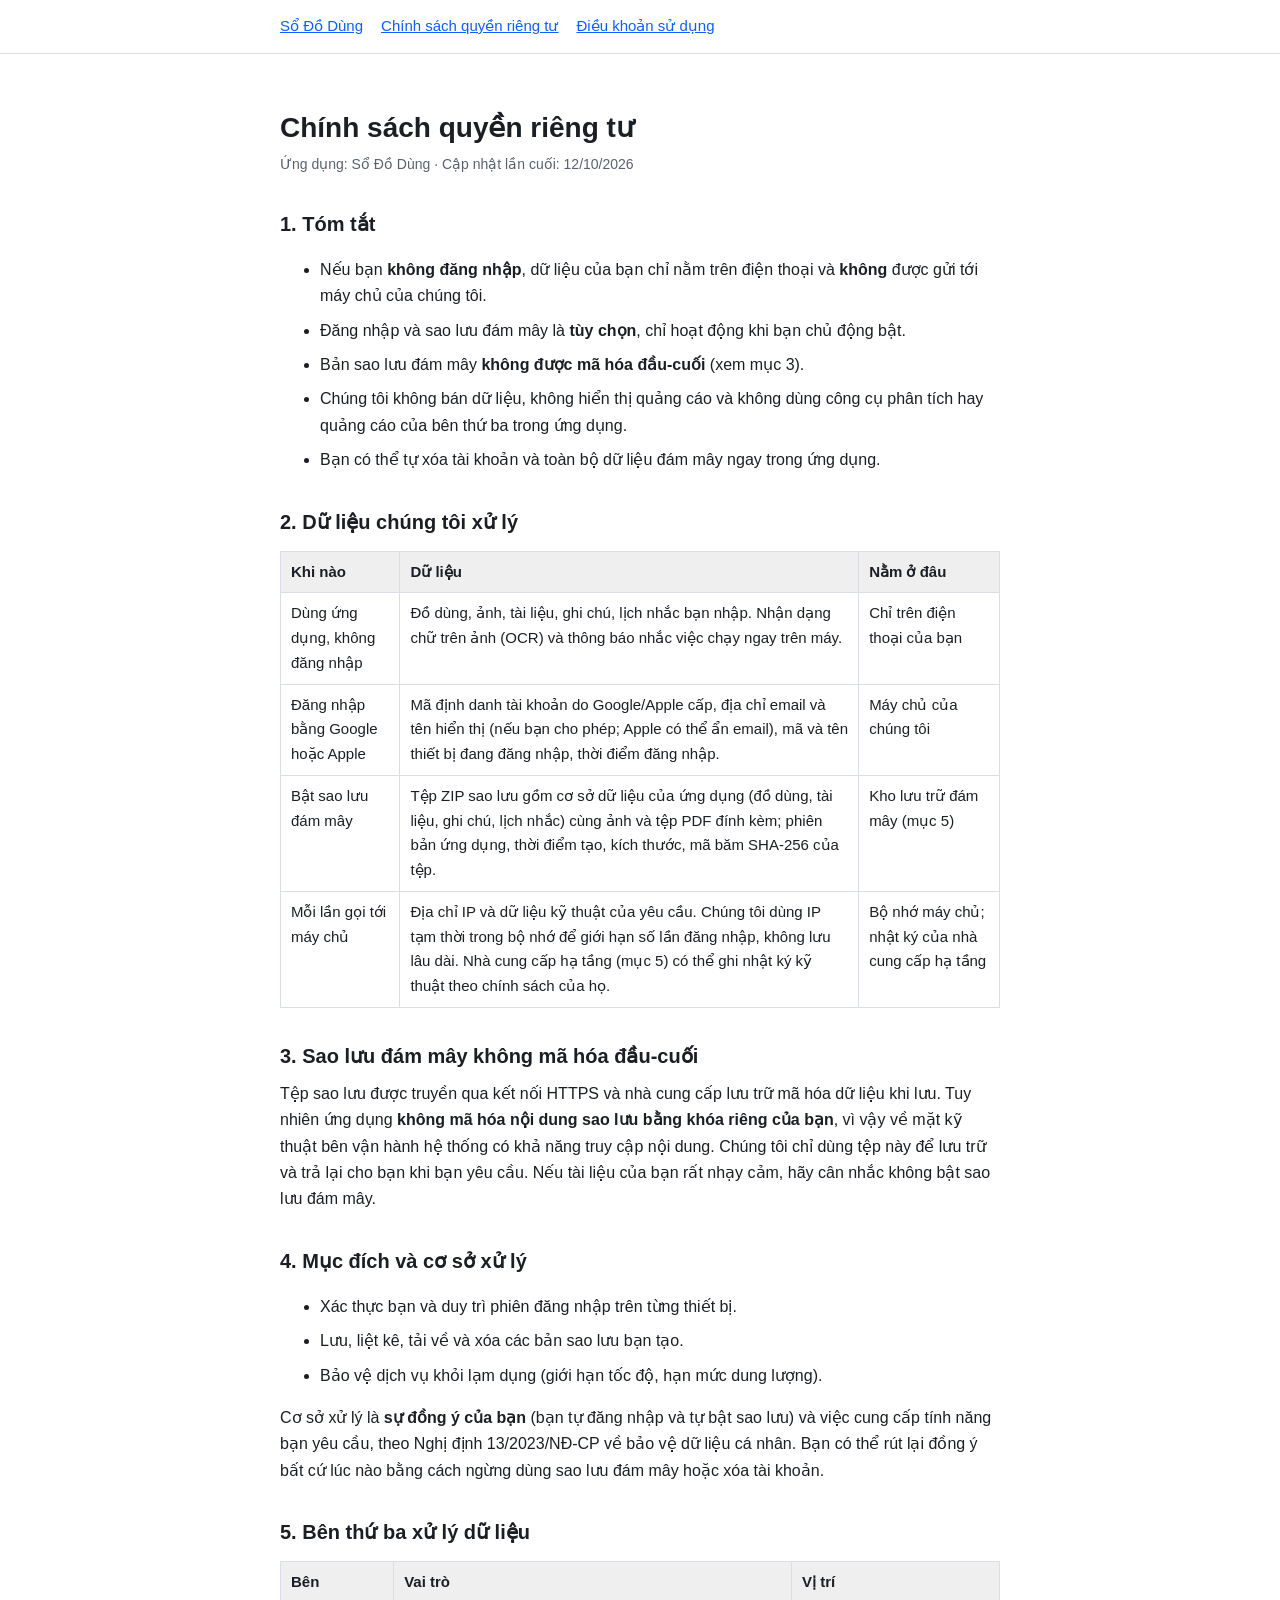
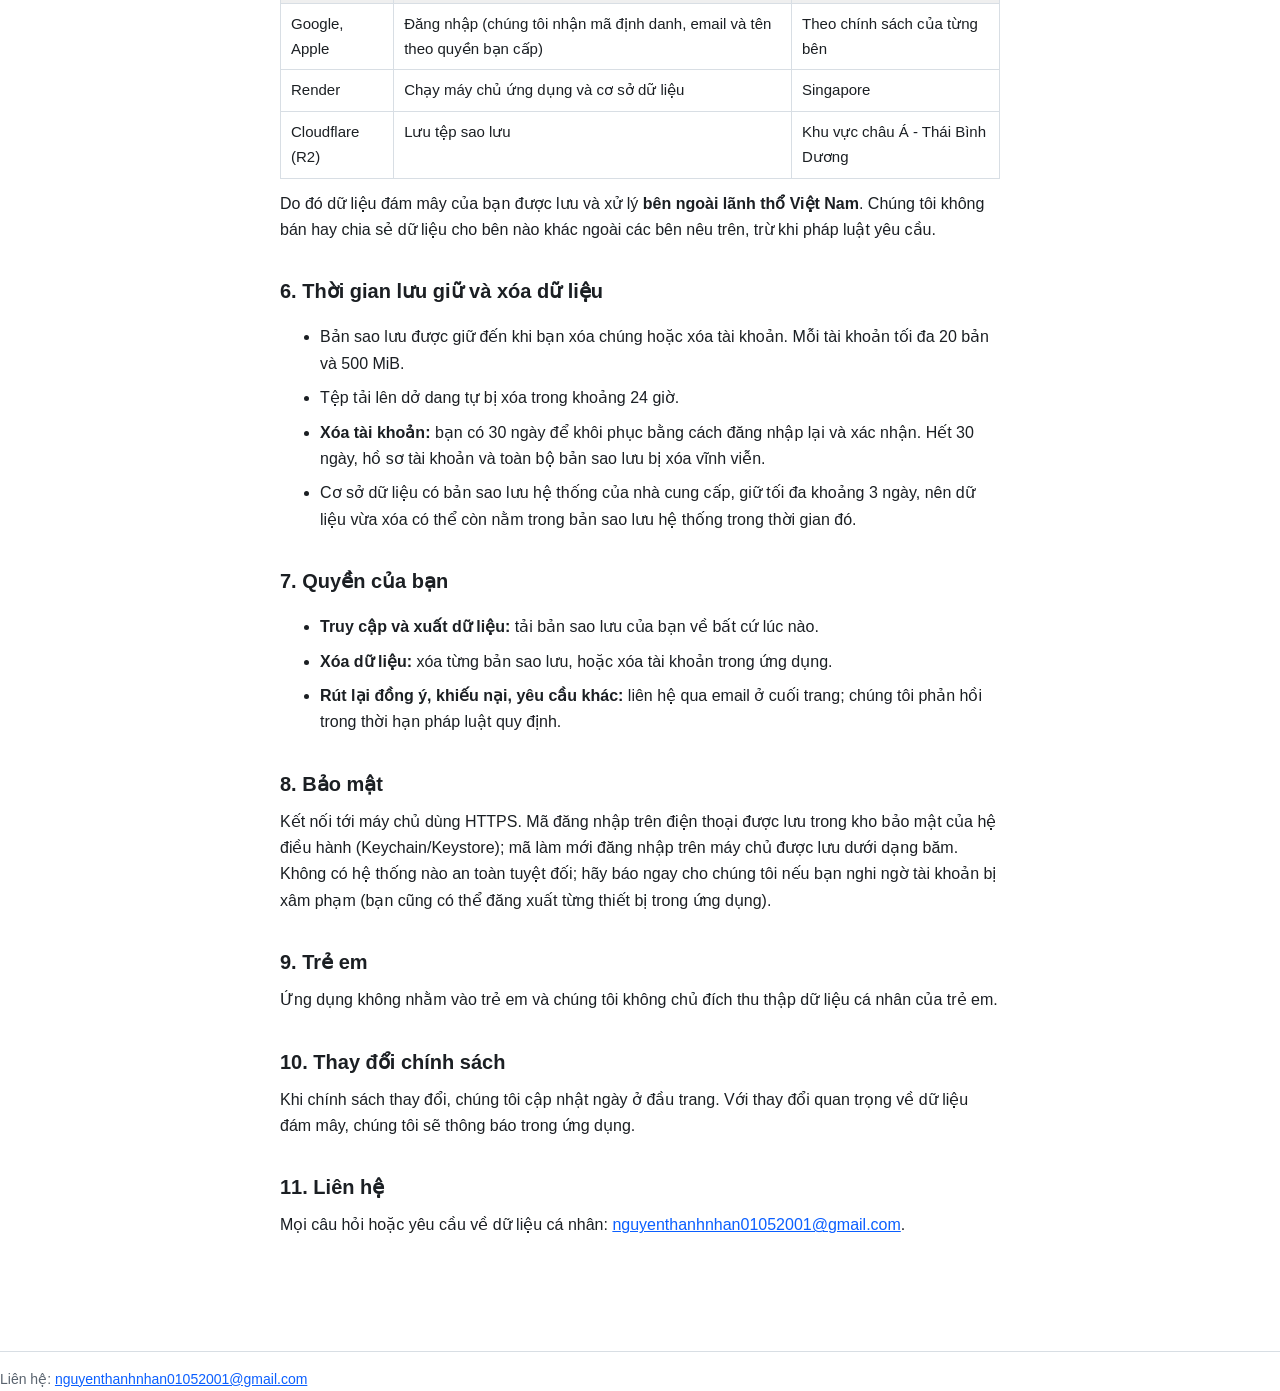
==== privacy.html @ 61e335ab "Initial site: home, privacy policy, terms of use Co-Authored-By: Claude Sonnet 5.5 <noreply@anthropi" ====
<!doctype html>
<html lang="vi"><head><meta charset="utf-8"><meta name="viewport" content="width=device-width,initial-scale=1"><title>Chính sách quyền riêng tư - Sổ Đồ Dùng</title><meta name="description" content="Cách ứng dụng Sổ Đồ Dùng xử lý dữ liệu cá nhân của bạn."><link rel="stylesheet" href="style.css"></head><body><header><nav><a href="./">Sổ Đồ Dùng</a><a href="privacy.html">Chính sách quyền riêng tư</a><a href="terms.html">Điều khoản sử dụng</a></nav></header>
<main>
<h1>Chính sách quyền riêng tư</h1>
<p class="muted">Ứng dụng: Sổ Đồ Dùng · Cập nhật lần cuối: 12/10/2026</p>

<h2>1. Tóm tắt</h2>
<ul>
<li>Nếu bạn <strong>không đăng nhập</strong>, dữ liệu của bạn chỉ nằm trên điện thoại và <strong>không</strong> được gửi tới máy chủ của chúng tôi.</li>
<li>Đăng nhập và sao lưu đám mây là <strong>tùy chọn</strong>, chỉ hoạt động khi bạn chủ động bật.</li>
<li>Bản sao lưu đám mây <strong>không được mã hóa đầu-cuối</strong> (xem mục 3).</li>
<li>Chúng tôi không bán dữ liệu, không hiển thị quảng cáo và không dùng công cụ phân tích hay quảng cáo của bên thứ ba trong ứng dụng.</li>
<li>Bạn có thể tự xóa tài khoản và toàn bộ dữ liệu đám mây ngay trong ứng dụng.</li>
</ul>

<h2>2. Dữ liệu chúng tôi xử lý</h2>
<table>
<tr><th>Khi nào</th><th>Dữ liệu</th><th>Nằm ở đâu</th></tr>
<tr><td>Dùng ứng dụng, không đăng nhập</td><td>Đồ dùng, ảnh, tài liệu, ghi chú, lịch nhắc bạn nhập. Nhận dạng chữ trên ảnh (OCR) và thông báo nhắc việc chạy ngay trên máy.</td><td>Chỉ trên điện thoại của bạn</td></tr>
<tr><td>Đăng nhập bằng Google hoặc Apple</td><td>Mã định danh tài khoản do Google/Apple cấp, địa chỉ email và tên hiển thị (nếu bạn cho phép; Apple có thể ẩn email), mã và tên thiết bị đang đăng nhập, thời điểm đăng nhập.</td><td>Máy chủ của chúng tôi</td></tr>
<tr><td>Bật sao lưu đám mây</td><td>Tệp ZIP sao lưu gồm cơ sở dữ liệu của ứng dụng (đồ dùng, tài liệu, ghi chú, lịch nhắc) cùng ảnh và tệp PDF đính kèm; phiên bản ứng dụng, thời điểm tạo, kích thước, mã băm SHA-256 của tệp.</td><td>Kho lưu trữ đám mây (mục 5)</td></tr>
<tr><td>Mỗi lần gọi tới máy chủ</td><td>Địa chỉ IP và dữ liệu kỹ thuật của yêu cầu. Chúng tôi dùng IP tạm thời trong bộ nhớ để giới hạn số lần đăng nhập, không lưu lâu dài. Nhà cung cấp hạ tầng (mục 5) có thể ghi nhật ký kỹ thuật theo chính sách của họ.</td><td>Bộ nhớ máy chủ; nhật ký của nhà cung cấp hạ tầng</td></tr>
</table>

<h2>3. Sao lưu đám mây không mã hóa đầu-cuối</h2>
<p>Tệp sao lưu được truyền qua kết nối HTTPS và nhà cung cấp lưu trữ mã hóa dữ liệu khi lưu. Tuy nhiên ứng dụng <strong>không mã hóa nội dung sao lưu bằng khóa riêng của bạn</strong>, vì vậy về mặt kỹ thuật bên vận hành hệ thống có khả năng truy cập nội dung. Chúng tôi chỉ dùng tệp này để lưu trữ và trả lại cho bạn khi bạn yêu cầu. Nếu tài liệu của bạn rất nhạy cảm, hãy cân nhắc không bật sao lưu đám mây.</p>

<h2>4. Mục đích và cơ sở xử lý</h2>
<ul>
<li>Xác thực bạn và duy trì phiên đăng nhập trên từng thiết bị.</li>
<li>Lưu, liệt kê, tải về và xóa các bản sao lưu bạn tạo.</li>
<li>Bảo vệ dịch vụ khỏi lạm dụng (giới hạn tốc độ, hạn mức dung lượng).</li>
</ul>
<p>Cơ sở xử lý là <strong>sự đồng ý của bạn</strong> (bạn tự đăng nhập và tự bật sao lưu) và việc cung cấp tính năng bạn yêu cầu, theo Nghị định 13/2023/NĐ-CP về bảo vệ dữ liệu cá nhân. Bạn có thể rút lại đồng ý bất cứ lúc nào bằng cách ngừng dùng sao lưu đám mây hoặc xóa tài khoản.</p>

<h2>5. Bên thứ ba xử lý dữ liệu</h2>
<table>
<tr><th>Bên</th><th>Vai trò</th><th>Vị trí</th></tr>
<tr><td>Google, Apple</td><td>Đăng nhập (chúng tôi nhận mã định danh, email và tên theo quyền bạn cấp)</td><td>Theo chính sách của từng bên</td></tr>
<tr><td>Render</td><td>Chạy máy chủ ứng dụng và cơ sở dữ liệu</td><td>Singapore</td></tr>
<tr><td>Cloudflare (R2)</td><td>Lưu tệp sao lưu</td><td>Khu vực châu Á - Thái Bình Dương</td></tr>
</table>
<p>Do đó dữ liệu đám mây của bạn được lưu và xử lý <strong>bên ngoài lãnh thổ Việt Nam</strong>. Chúng tôi không bán hay chia sẻ dữ liệu cho bên nào khác ngoài các bên nêu trên, trừ khi pháp luật yêu cầu.</p>

<h2>6. Thời gian lưu giữ và xóa dữ liệu</h2>
<ul>
<li>Bản sao lưu được giữ đến khi bạn xóa chúng hoặc xóa tài khoản. Mỗi tài khoản tối đa 20 bản và 500 MiB.</li>
<li>Tệp tải lên dở dang tự bị xóa trong khoảng 24 giờ.</li>
<li><strong>Xóa tài khoản:</strong> bạn có 30 ngày để khôi phục bằng cách đăng nhập lại và xác nhận. Hết 30 ngày, hồ sơ tài khoản và toàn bộ bản sao lưu bị xóa vĩnh viễn.</li>
<li>Cơ sở dữ liệu có bản sao lưu hệ thống của nhà cung cấp, giữ tối đa khoảng 3 ngày, nên dữ liệu vừa xóa có thể còn nằm trong bản sao lưu hệ thống trong thời gian đó.</li>
</ul>

<h2>7. Quyền của bạn</h2>
<ul>
<li><strong>Truy cập và xuất dữ liệu:</strong> tải bản sao lưu của bạn về bất cứ lúc nào.</li>
<li><strong>Xóa dữ liệu:</strong> xóa từng bản sao lưu, hoặc xóa tài khoản trong ứng dụng.</li>
<li><strong>Rút lại đồng ý, khiếu nại, yêu cầu khác:</strong> liên hệ qua email ở cuối trang; chúng tôi phản hồi trong thời hạn pháp luật quy định.</li>
</ul>

<h2>8. Bảo mật</h2>
<p>Kết nối tới máy chủ dùng HTTPS. Mã đăng nhập trên điện thoại được lưu trong kho bảo mật của hệ điều hành (Keychain/Keystore); mã làm mới đăng nhập trên máy chủ được lưu dưới dạng băm. Không có hệ thống nào an toàn tuyệt đối; hãy báo ngay cho chúng tôi nếu bạn nghi ngờ tài khoản bị xâm phạm (bạn cũng có thể đăng xuất từng thiết bị trong ứng dụng).</p>

<h2>9. Trẻ em</h2>
<p>Ứng dụng không nhằm vào trẻ em và chúng tôi không chủ đích thu thập dữ liệu cá nhân của trẻ em.</p>

<h2>10. Thay đổi chính sách</h2>
<p>Khi chính sách thay đổi, chúng tôi cập nhật ngày ở đầu trang. Với thay đổi quan trọng về dữ liệu đám mây, chúng tôi sẽ thông báo trong ứng dụng.</p>

<h2>11. Liên hệ</h2>
<p>Mọi câu hỏi hoặc yêu cầu về dữ liệu cá nhân: <a href="mailto:nguyenthanhnhan01052001@gmail.com">nguyenthanhnhan01052001@gmail.com</a>.</p>
</main>
<footer>Liên hệ: <a href="mailto:nguyenthanhnhan01052001@gmail.com">nguyenthanhnhan01052001@gmail.com</a></footer></body></html>
---- style.css ----
:root{color-scheme:light dark;--bg:#fff;--fg:#1b1f23;--muted:#59636e;--accent:#0b5fff;--line:#d8dee4}
@media (prefers-color-scheme:dark){:root{--bg:#0d1117;--fg:#e6edf3;--muted:#9198a1;--accent:#58a6ff;--line:#30363d}}
*{box-sizing:border-box}body{margin:0;background:var(--bg);color:var(--fg);font:16px/1.65 -apple-system,BlinkMacSystemFont,"Segoe UI",Roboto,sans-serif}
main{max-width:760px;margin:0 auto;padding:32px 20px 64px}header{border-bottom:1px solid var(--line);margin-bottom:24px}
header nav{max-width:760px;margin:0 auto;padding:14px 20px;display:flex;gap:18px;flex-wrap:wrap;font-size:15px}
a{color:var(--accent)}h1{font-size:28px;line-height:1.25;margin:0 0 6px}h2{font-size:20px;margin:32px 0 8px}p,li{margin:8px 0}
.muted{color:var(--muted);font-size:14px}table{border-collapse:collapse;width:100%;margin:12px 0;font-size:15px}
th,td{border:1px solid var(--line);padding:8px 10px;text-align:left;vertical-align:top}th{background:rgba(127,127,127,.12)}
footer{border-top:1px solid var(--line);margin-top:40px;padding-top:16px;color:var(--muted);font-size:14px}
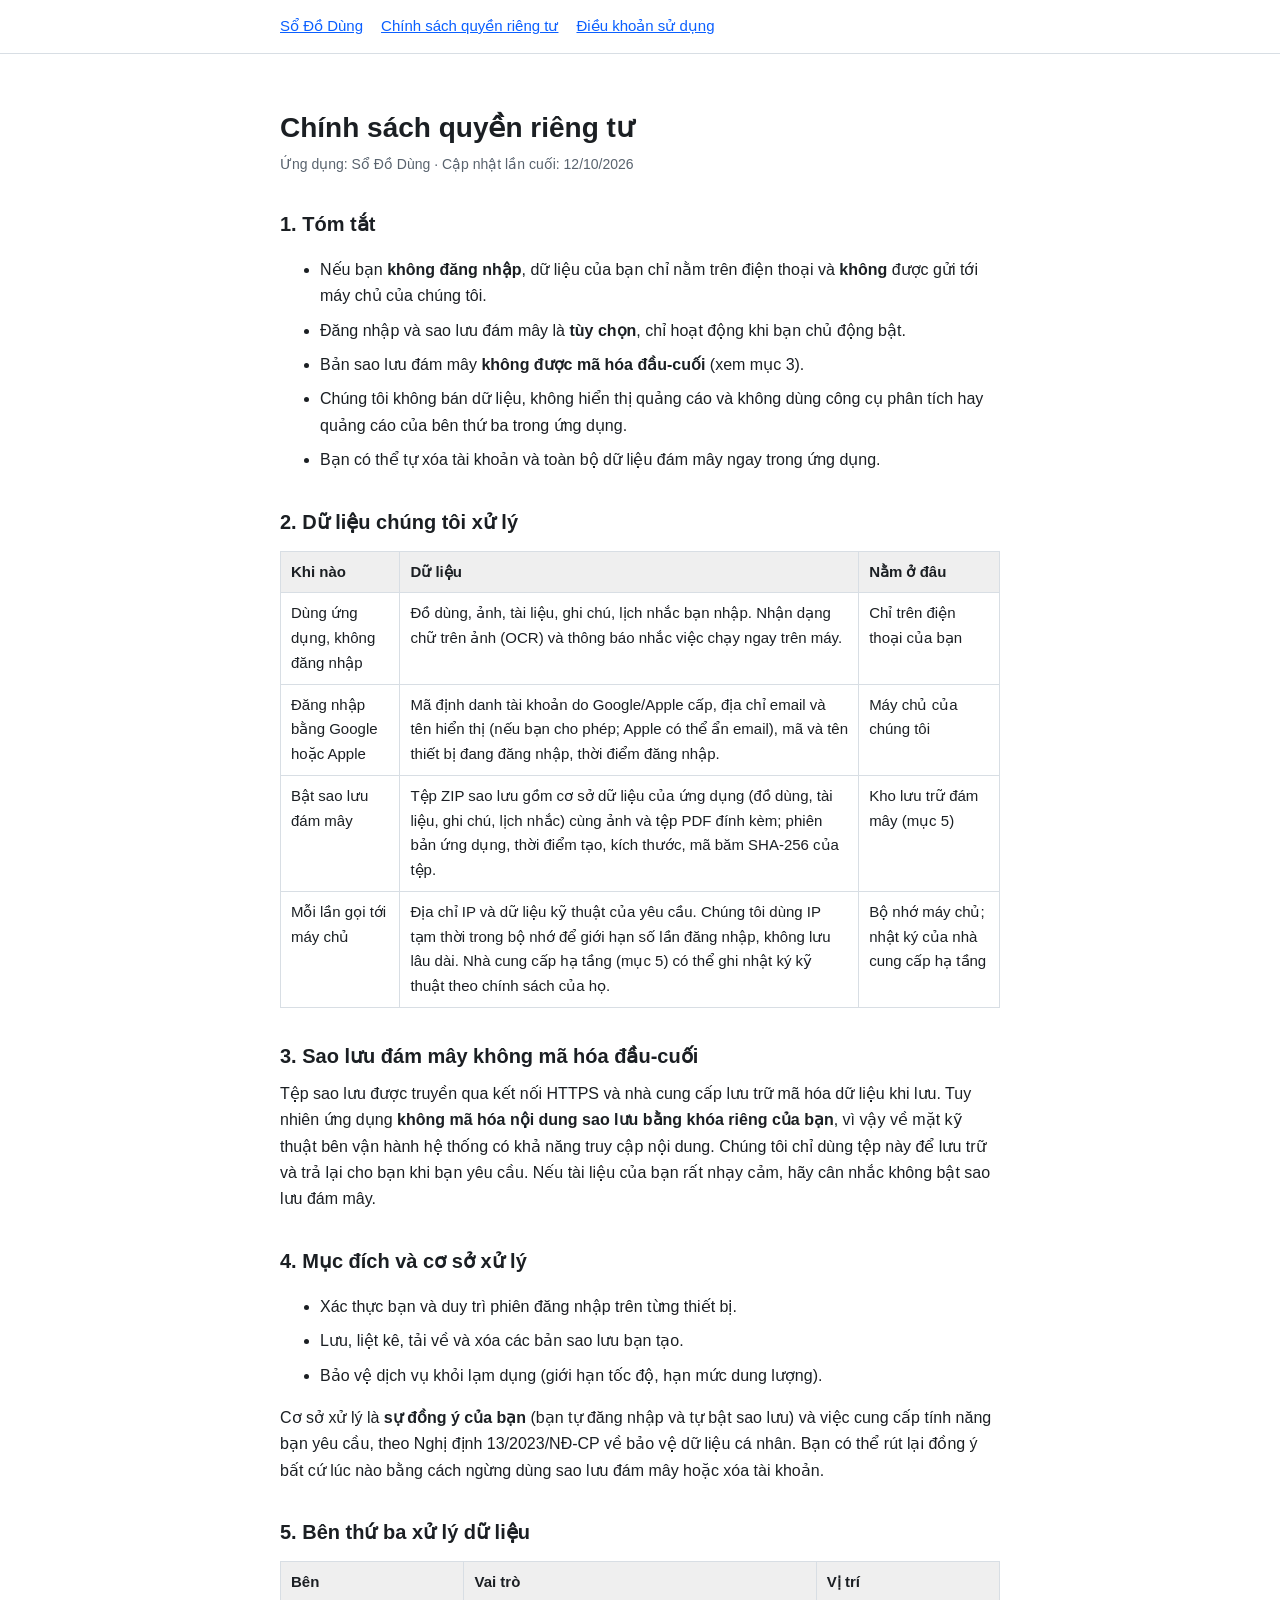
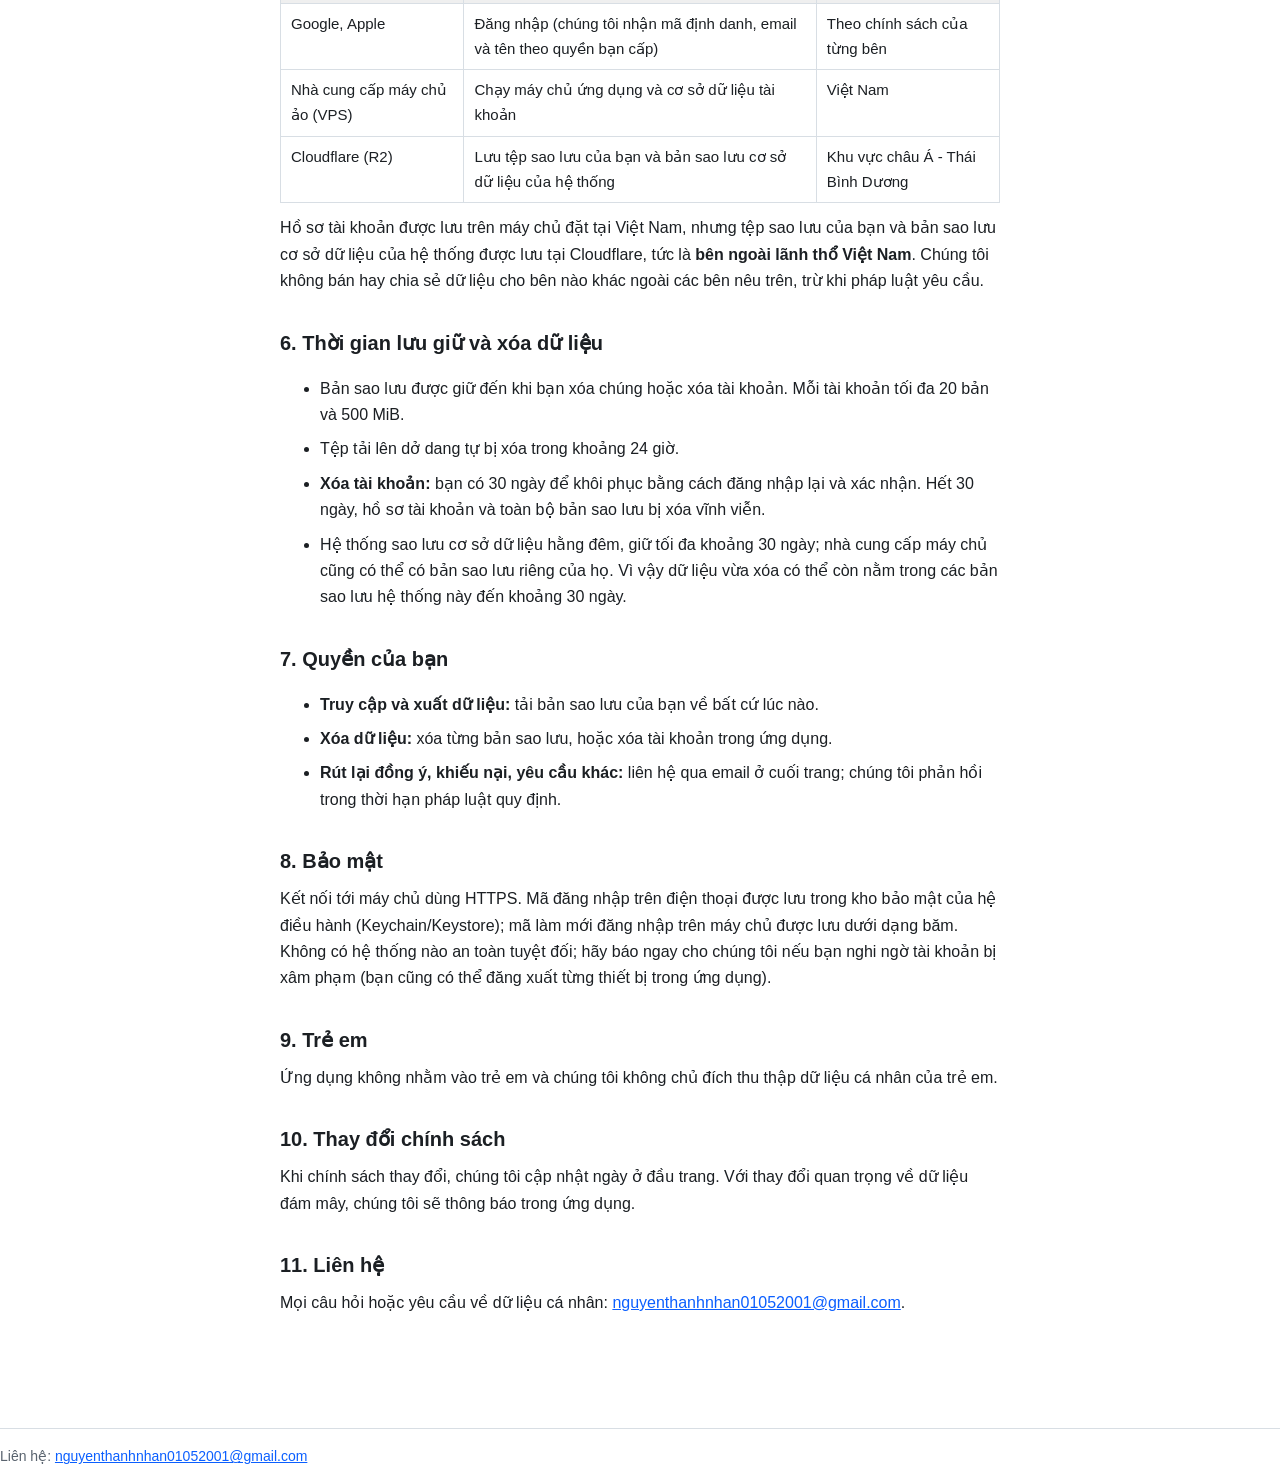
==== commit 23f49b3e: "docs: privacy policy reflects VPS in Vietnam and 30-day database backups Co-Authored-By: Claude Sonn" ====
--- a/privacy.html
+++ b/privacy.html
@@ -37,17 +37,17 @@
 <table>
 <tr><th>Bên</th><th>Vai trò</th><th>Vị trí</th></tr>
 <tr><td>Google, Apple</td><td>Đăng nhập (chúng tôi nhận mã định danh, email và tên theo quyền bạn cấp)</td><td>Theo chính sách của từng bên</td></tr>
-<tr><td>Render</td><td>Chạy máy chủ ứng dụng và cơ sở dữ liệu</td><td>Singapore</td></tr>
-<tr><td>Cloudflare (R2)</td><td>Lưu tệp sao lưu</td><td>Khu vực châu Á - Thái Bình Dương</td></tr>
+<tr><td>Nhà cung cấp máy chủ ảo (VPS)</td><td>Chạy máy chủ ứng dụng và cơ sở dữ liệu tài khoản</td><td>Việt Nam</td></tr>
+<tr><td>Cloudflare (R2)</td><td>Lưu tệp sao lưu của bạn và bản sao lưu cơ sở dữ liệu của hệ thống</td><td>Khu vực châu Á - Thái Bình Dương</td></tr>
 </table>
-<p>Do đó dữ liệu đám mây của bạn được lưu và xử lý <strong>bên ngoài lãnh thổ Việt Nam</strong>. Chúng tôi không bán hay chia sẻ dữ liệu cho bên nào khác ngoài các bên nêu trên, trừ khi pháp luật yêu cầu.</p>
+<p>Hồ sơ tài khoản được lưu trên máy chủ đặt tại Việt Nam, nhưng tệp sao lưu của bạn và bản sao lưu cơ sở dữ liệu của hệ thống được lưu tại Cloudflare, tức là <strong>bên ngoài lãnh thổ Việt Nam</strong>. Chúng tôi không bán hay chia sẻ dữ liệu cho bên nào khác ngoài các bên nêu trên, trừ khi pháp luật yêu cầu.</p>
 
 <h2>6. Thời gian lưu giữ và xóa dữ liệu</h2>
 <ul>
 <li>Bản sao lưu được giữ đến khi bạn xóa chúng hoặc xóa tài khoản. Mỗi tài khoản tối đa 20 bản và 500 MiB.</li>
 <li>Tệp tải lên dở dang tự bị xóa trong khoảng 24 giờ.</li>
 <li><strong>Xóa tài khoản:</strong> bạn có 30 ngày để khôi phục bằng cách đăng nhập lại và xác nhận. Hết 30 ngày, hồ sơ tài khoản và toàn bộ bản sao lưu bị xóa vĩnh viễn.</li>
-<li>Cơ sở dữ liệu có bản sao lưu hệ thống của nhà cung cấp, giữ tối đa khoảng 3 ngày, nên dữ liệu vừa xóa có thể còn nằm trong bản sao lưu hệ thống trong thời gian đó.</li>
+<li>Hệ thống sao lưu cơ sở dữ liệu hằng đêm, giữ tối đa khoảng 30 ngày; nhà cung cấp máy chủ cũng có thể có bản sao lưu riêng của họ. Vì vậy dữ liệu vừa xóa có thể còn nằm trong các bản sao lưu hệ thống này đến khoảng 30 ngày.</li>
 </ul>
 
 <h2>7. Quyền của bạn</h2>
